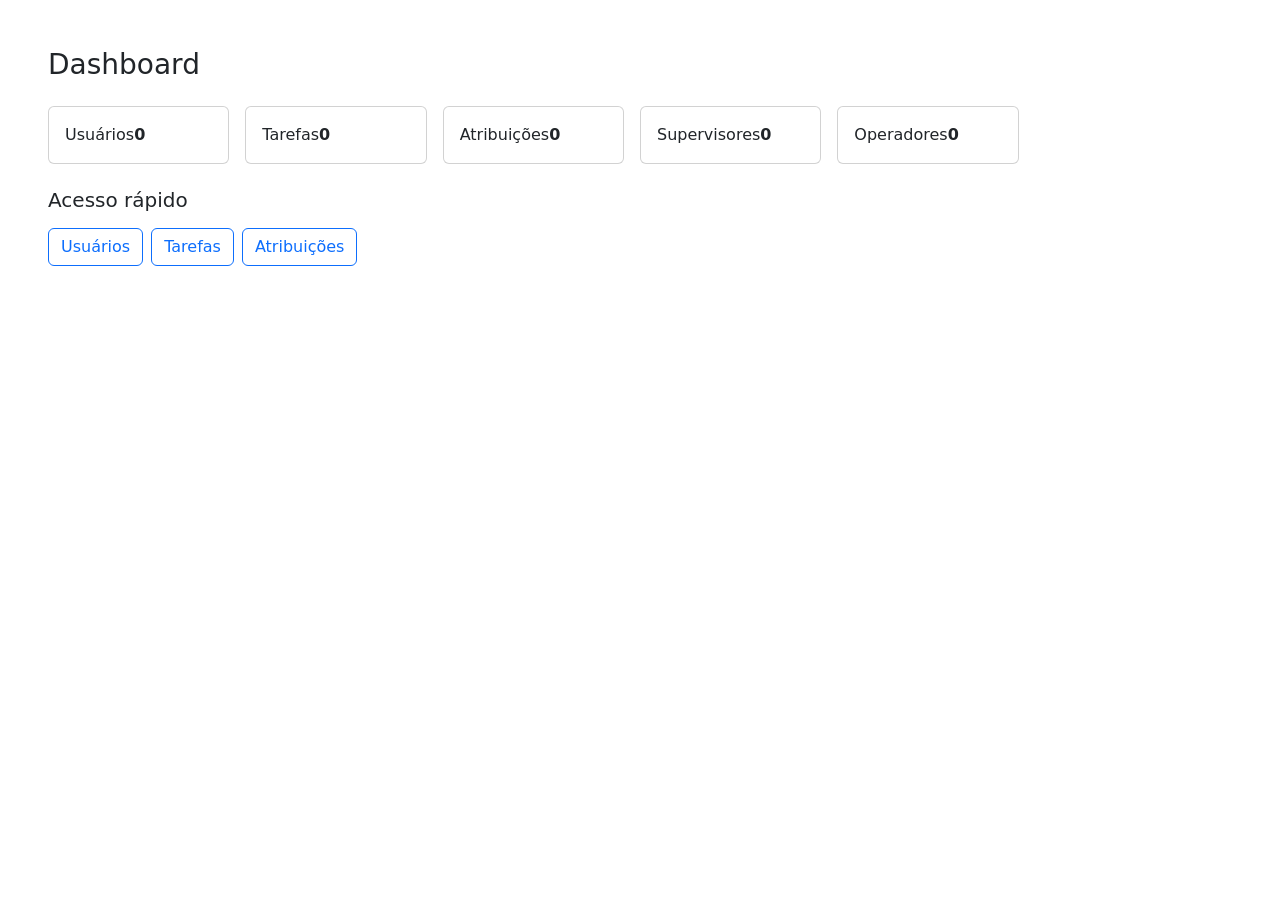
==== src/main/resources/templates/dashboard.html @ 6ff5baa7 "Initial commit" ====
<!DOCTYPE html><html lang="pt-BR" xmlns:th="http://www.thymeleaf.org"><head><meta charset="UTF-8"><meta name="viewport" content="width=device-width, initial-scale=1"><title>Dashboard</title><link href="https://cdn.jsdelivr.net/npm/bootstrap@5.3.8/dist/css/bootstrap.min.css" rel="stylesheet"><link th:href="@{/css/app.css}" rel="stylesheet"></head>
<body><nav th:replace="~{fragments/layout :: navbar}"></nav><div class="container-fluid"><div class="row"><aside th:replace="~{fragments/layout :: sidebar}"></aside><main class="col-md-9 col-lg-10 p-4 p-lg-5"><h1 class="h3 mb-4">Dashboard</h1>
<div class="row g-3 mb-4"><div class="col-sm-6 col-xl"><div class="card metric"><div class="card-body"><span>Usuários</span><strong th:text="${resumo.usuarios}">0</strong></div></div></div><div class="col-sm-6 col-xl"><div class="card metric"><div class="card-body"><span>Tarefas</span><strong th:text="${resumo.tarefas}">0</strong></div></div></div><div class="col-sm-6 col-xl"><div class="card metric"><div class="card-body"><span>Atribuições</span><strong th:text="${resumo.atribuicoes}">0</strong></div></div></div><div class="col-sm-6 col-xl"><div class="card metric"><div class="card-body"><span>Supervisores</span><strong th:text="${resumo.supervisores}">0</strong></div></div></div><div class="col-sm-6 col-xl"><div class="card metric"><div class="card-body"><span>Operadores</span><strong th:text="${resumo.operadores}">0</strong></div></div></div></div>
<h2 class="h5 mb-3">Acesso rápido</h2><div class="d-flex flex-wrap gap-2"><a class="btn btn-outline-primary" th:href="@{/usuarios}">Usuários</a><a class="btn btn-outline-primary" th:href="@{/tarefas}">Tarefas</a><a class="btn btn-outline-primary" th:href="@{/atribuicoes}">Atribuições</a></div></main></div></div></body></html>
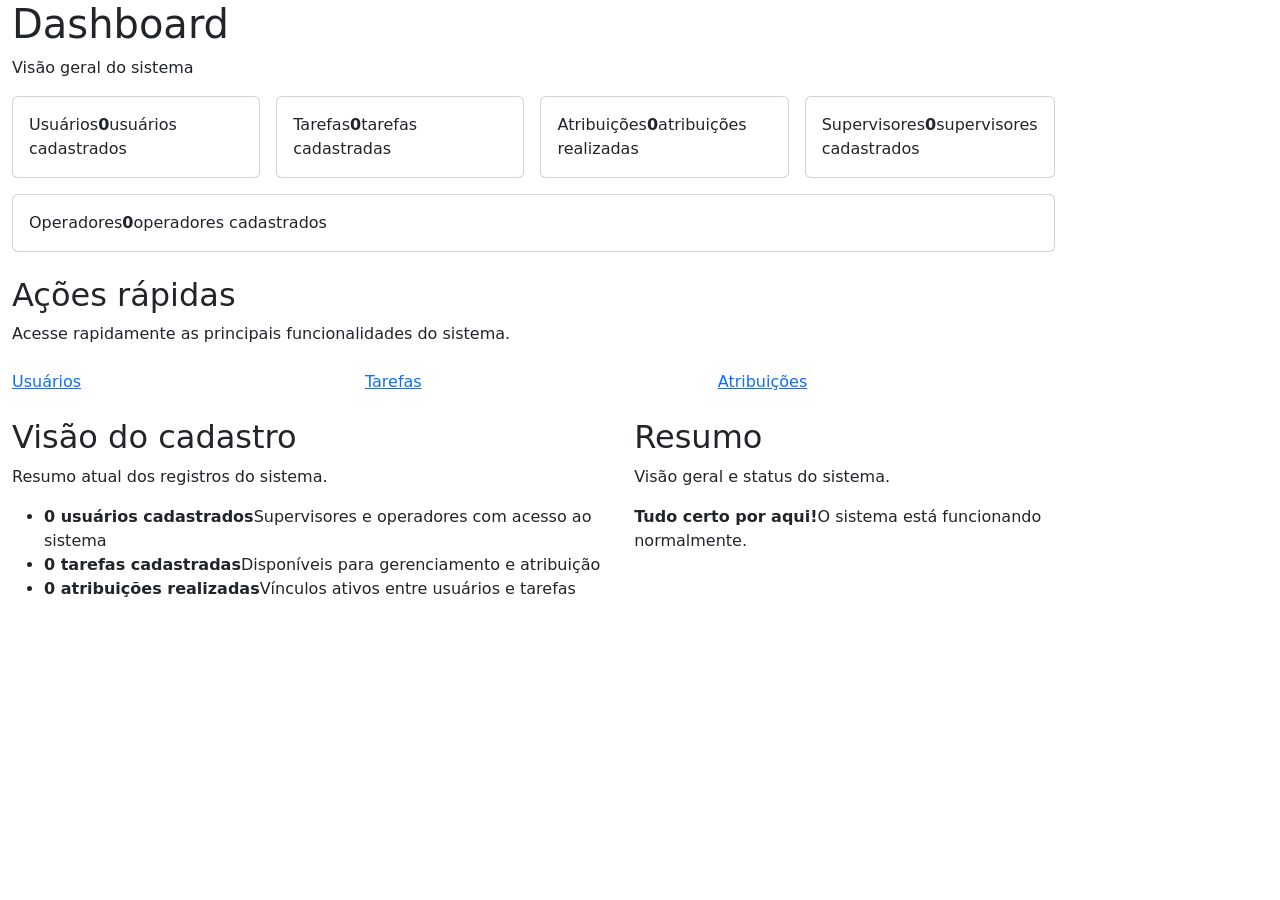
==== commit 6d0e181e: "feat: Criação do painel principal" ====
--- a/src/main/resources/templates/dashboard.html
+++ b/src/main/resources/templates/dashboard.html
@@ -1,4 +1,49 @@
-<!DOCTYPE html><html lang="pt-BR" xmlns:th="http://www.thymeleaf.org"><head><meta charset="UTF-8"><meta name="viewport" content="width=device-width, initial-scale=1"><title>Dashboard</title><link href="https://cdn.jsdelivr.net/npm/bootstrap@5.3.8/dist/css/bootstrap.min.css" rel="stylesheet"><link th:href="@{/css/app.css}" rel="stylesheet"></head>
-<body><nav th:replace="~{fragments/layout :: navbar}"></nav><div class="container-fluid"><div class="row"><aside th:replace="~{fragments/layout :: sidebar}"></aside><main class="col-md-9 col-lg-10 p-4 p-lg-5"><h1 class="h3 mb-4">Dashboard</h1>
-<div class="row g-3 mb-4"><div class="col-sm-6 col-xl"><div class="card metric"><div class="card-body"><span>Usuários</span><strong th:text="${resumo.usuarios}">0</strong></div></div></div><div class="col-sm-6 col-xl"><div class="card metric"><div class="card-body"><span>Tarefas</span><strong th:text="${resumo.tarefas}">0</strong></div></div></div><div class="col-sm-6 col-xl"><div class="card metric"><div class="card-body"><span>Atribuições</span><strong th:text="${resumo.atribuicoes}">0</strong></div></div></div><div class="col-sm-6 col-xl"><div class="card metric"><div class="card-body"><span>Supervisores</span><strong th:text="${resumo.supervisores}">0</strong></div></div></div><div class="col-sm-6 col-xl"><div class="card metric"><div class="card-body"><span>Operadores</span><strong th:text="${resumo.operadores}">0</strong></div></div></div></div>
-<h2 class="h5 mb-3">Acesso rápido</h2><div class="d-flex flex-wrap gap-2"><a class="btn btn-outline-primary" th:href="@{/usuarios}">Usuários</a><a class="btn btn-outline-primary" th:href="@{/tarefas}">Tarefas</a><a class="btn btn-outline-primary" th:href="@{/atribuicoes}">Atribuições</a></div></main></div></div></body></html>
+<!doctype html>
+<html lang="pt-BR" xmlns:th="http://www.thymeleaf.org">
+<head>
+  <!-- tela inicial do sistema -->
+  <meta charset="UTF-8"><meta name="viewport" content="width=device-width, initial-scale=1">
+  <title>Dashboard</title>
+  <link href="https://cdn.jsdelivr.net/npm/bootstrap@5.3.8/dist/css/bootstrap.min.css" rel="stylesheet">
+  <link th:href="@{/css/app.css}" rel="stylesheet">
+</head>
+<body class="app-page page-dashboard">
+<nav th:replace="~{fragments/layout :: navbar}"></nav>
+<div class="container-fluid"><div class="row">
+<aside th:replace="~{fragments/layout :: sidebar}"></aside>
+<main class="col-md-9 col-lg-10">
+  <header class="page-heading"><h1>Dashboard</h1><p>Visão geral do sistema</p></header>
+
+  <section class="row g-3 mb-4">
+    <div class="col-sm-6 col-xl"><article class="card metric"><div class="card-body"><span class="metric-icon tone-blue"><i class="bi bi-people"></i></span><div class="metric-copy"><span class="metric-label">Usuários</span><strong th:text="${resumo.usuarios}">0</strong><span class="metric-caption">usuários cadastrados</span></div></div></article></div>
+    <div class="col-sm-6 col-xl"><article class="card metric"><div class="card-body"><span class="metric-icon tone-green"><i class="bi bi-card-checklist"></i></span><div class="metric-copy"><span class="metric-label">Tarefas</span><strong th:text="${resumo.tarefas}">0</strong><span class="metric-caption">tarefas cadastradas</span></div></div></article></div>
+    <div class="col-sm-6 col-xl"><article class="card metric"><div class="card-body"><span class="metric-icon tone-orange"><i class="bi bi-person-gear"></i></span><div class="metric-copy"><span class="metric-label">Atribuições</span><strong th:text="${resumo.atribuicoes}">0</strong><span class="metric-caption">atribuições realizadas</span></div></div></article></div>
+    <div class="col-sm-6 col-xl"><article class="card metric"><div class="card-body"><span class="metric-icon tone-purple"><i class="bi bi-shield-check"></i></span><div class="metric-copy"><span class="metric-label">Supervisores</span><strong th:text="${resumo.supervisores}">0</strong><span class="metric-caption">supervisores cadastrados</span></div></div></article></div>
+    <div class="col-sm-6 col-xl"><article class="card metric"><div class="card-body"><span class="metric-icon tone-pink"><i class="bi bi-person"></i></span><div class="metric-copy"><span class="metric-label">Operadores</span><strong th:text="${resumo.operadores}">0</strong><span class="metric-caption">operadores cadastrados</span></div></div></article></div>
+  </section>
+
+  <section class="panel-card quick-card mb-4">
+    <div class="section-title mb-4"><i class="bi bi-lightning-charge-fill"></i><div><h2>Ações rápidas</h2><p>Acesse rapidamente as principais funcionalidades do sistema.</p></div></div>
+    <div class="row g-3">
+      <div class="col-lg-4"><a class="quick-link quick-blue" th:href="@{/usuarios}"><span class="quick-name"><i class="bi bi-person"></i>Usuários</span><i class="bi bi-arrow-right"></i></a></div>
+      <div class="col-lg-4"><a class="quick-link quick-green" th:href="@{/tarefas}"><span class="quick-name"><i class="bi bi-card-checklist"></i>Tarefas</span><i class="bi bi-arrow-right"></i></a></div>
+      <div class="col-lg-4"><a class="quick-link quick-purple" th:href="@{/atribuicoes}"><span class="quick-name"><i class="bi bi-people"></i>Atribuições</span><i class="bi bi-arrow-right"></i></a></div>
+    </div>
+  </section>
+
+  <section class="row g-4">
+    <div class="col-lg-7"><article class="panel-card activity-card">
+      <div class="section-title"><i class="bi bi-clock"></i><div><h2>Visão do cadastro</h2><p>Resumo atual dos registros do sistema.</p></div></div>
+      <ul class="activity-list">
+        <li><span class="activity-icon tone-blue"><i class="bi bi-people"></i></span><div class="activity-text"><strong th:text="${resumo.usuarios + ' usuários cadastrados'}">0 usuários cadastrados</strong><span>Supervisores e operadores com acesso ao sistema</span></div></li>
+        <li><span class="activity-icon tone-green"><i class="bi bi-card-checklist"></i></span><div class="activity-text"><strong th:text="${resumo.tarefas + ' tarefas cadastradas'}">0 tarefas cadastradas</strong><span>Disponíveis para gerenciamento e atribuição</span></div></li>
+        <li><span class="activity-icon tone-purple"><i class="bi bi-person-check"></i></span><div class="activity-text"><strong th:text="${resumo.atribuicoes + ' atribuições realizadas'}">0 atribuições realizadas</strong><span>Vínculos ativos entre usuários e tarefas</span></div></li>
+      </ul>
+    </article></div>
+    <div class="col-lg-5"><article class="panel-card activity-card">
+      <div class="section-title"><i class="bi bi-bar-chart"></i><div><h2>Resumo</h2><p>Visão geral e status do sistema.</p></div></div>
+      <div class="summary-empty"><div><div class="summary-empty-icon"><i class="bi bi-server"></i></div><strong>Tudo certo por aqui!</strong><span>O sistema está funcionando normalmente.</span></div></div>
+    </article></div>
+  </section>
+</main></div></div>
+</body></html>
